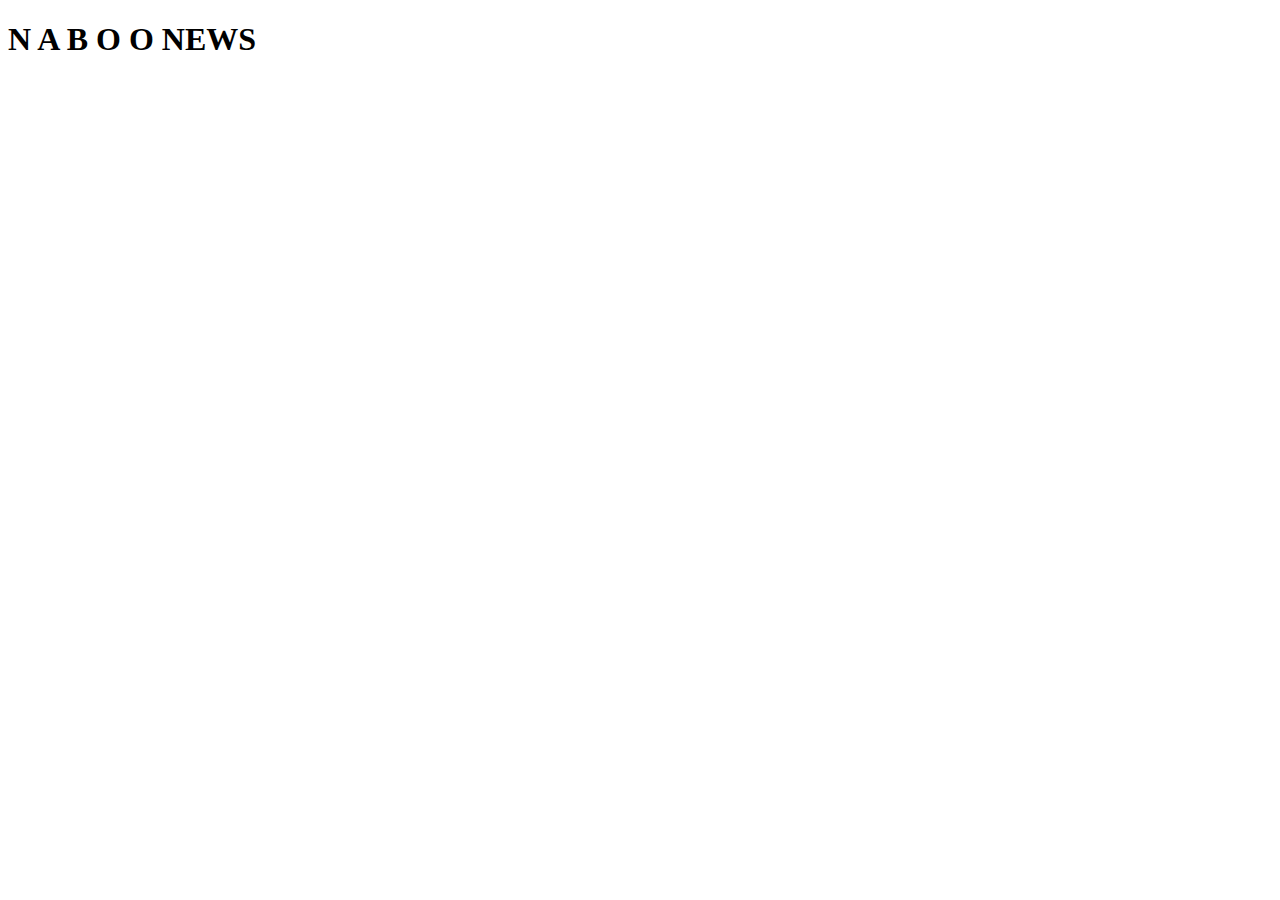
==== index.html @ 5a1ddd40 "Primera Pagina" ====
<!DOCTYPE html>
<html lang="en">
<head>
    <meta charset="UTF-8">
    <meta name="viewport" content="width=device-width, initial-scale=1.0">
    <title>Document</title>
</head>
<body>
    <h1>N A B O O    NEWS</h1>
</body>
</html>
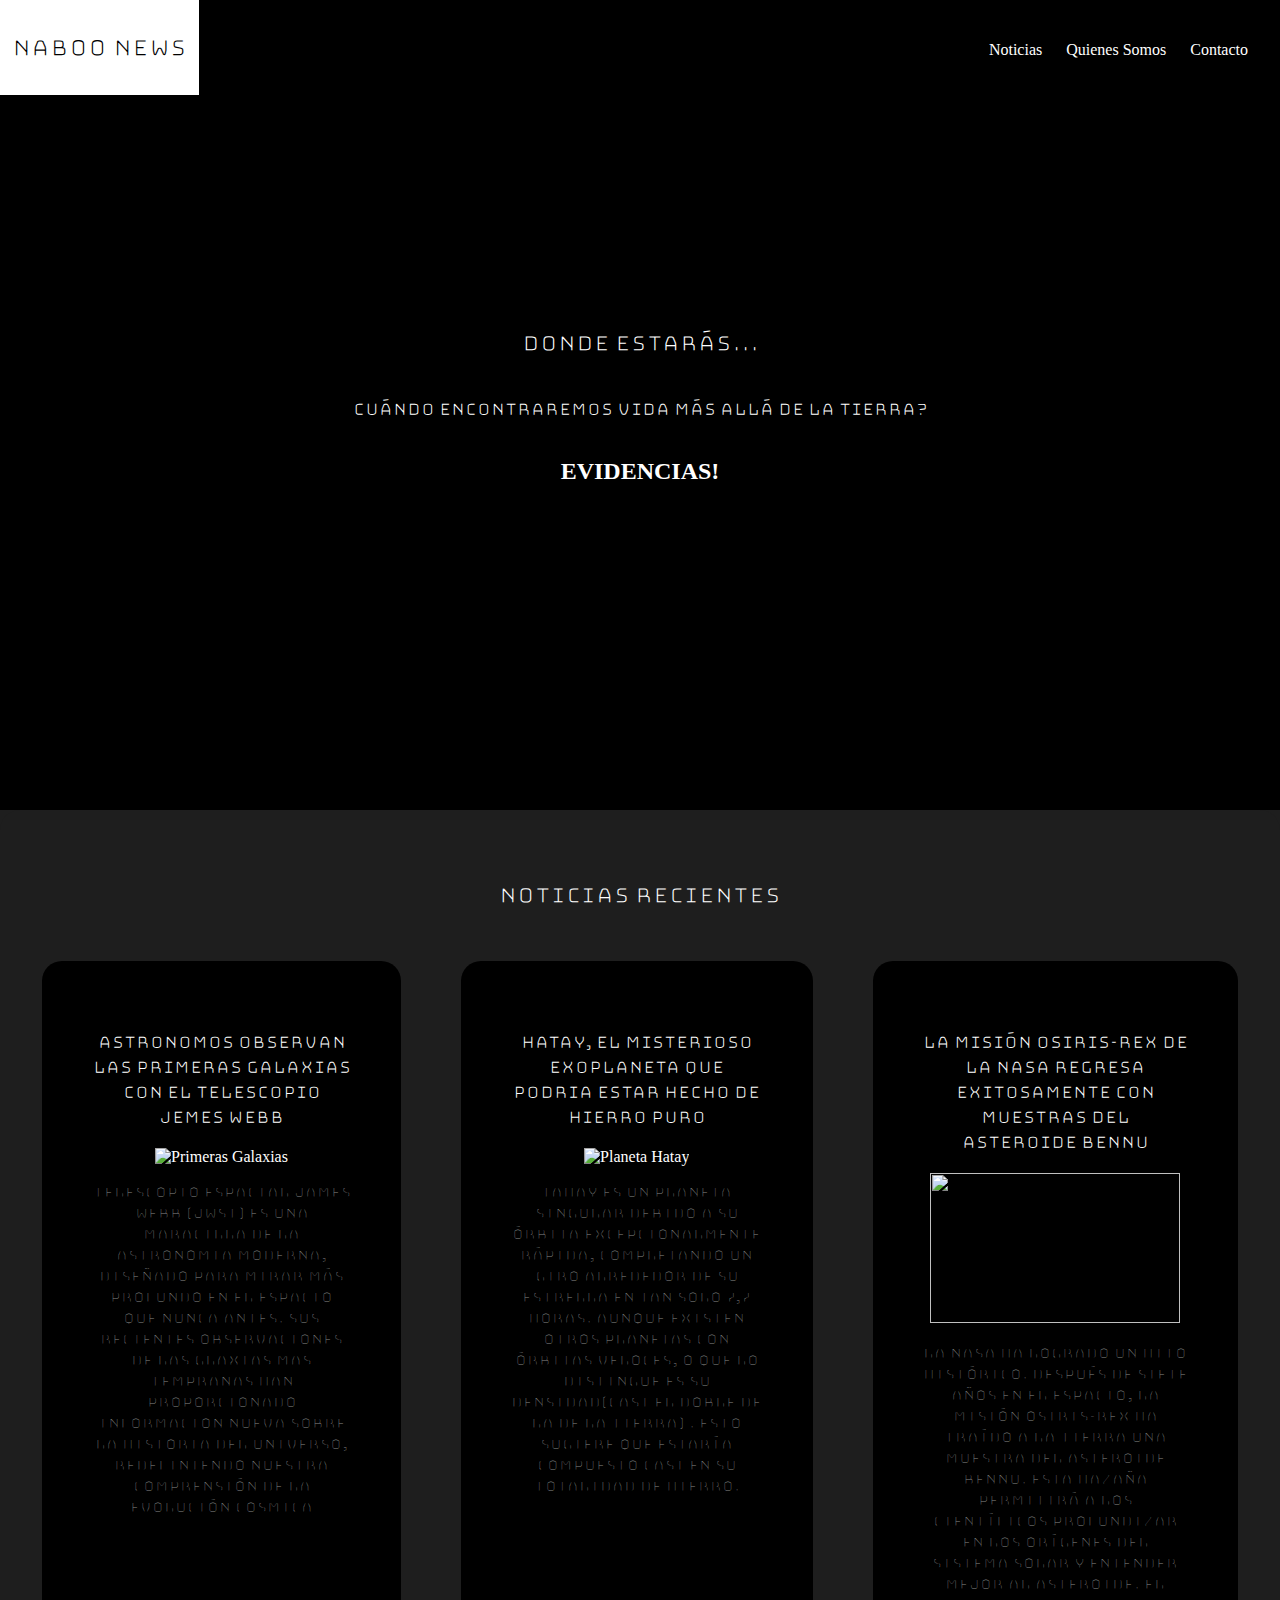
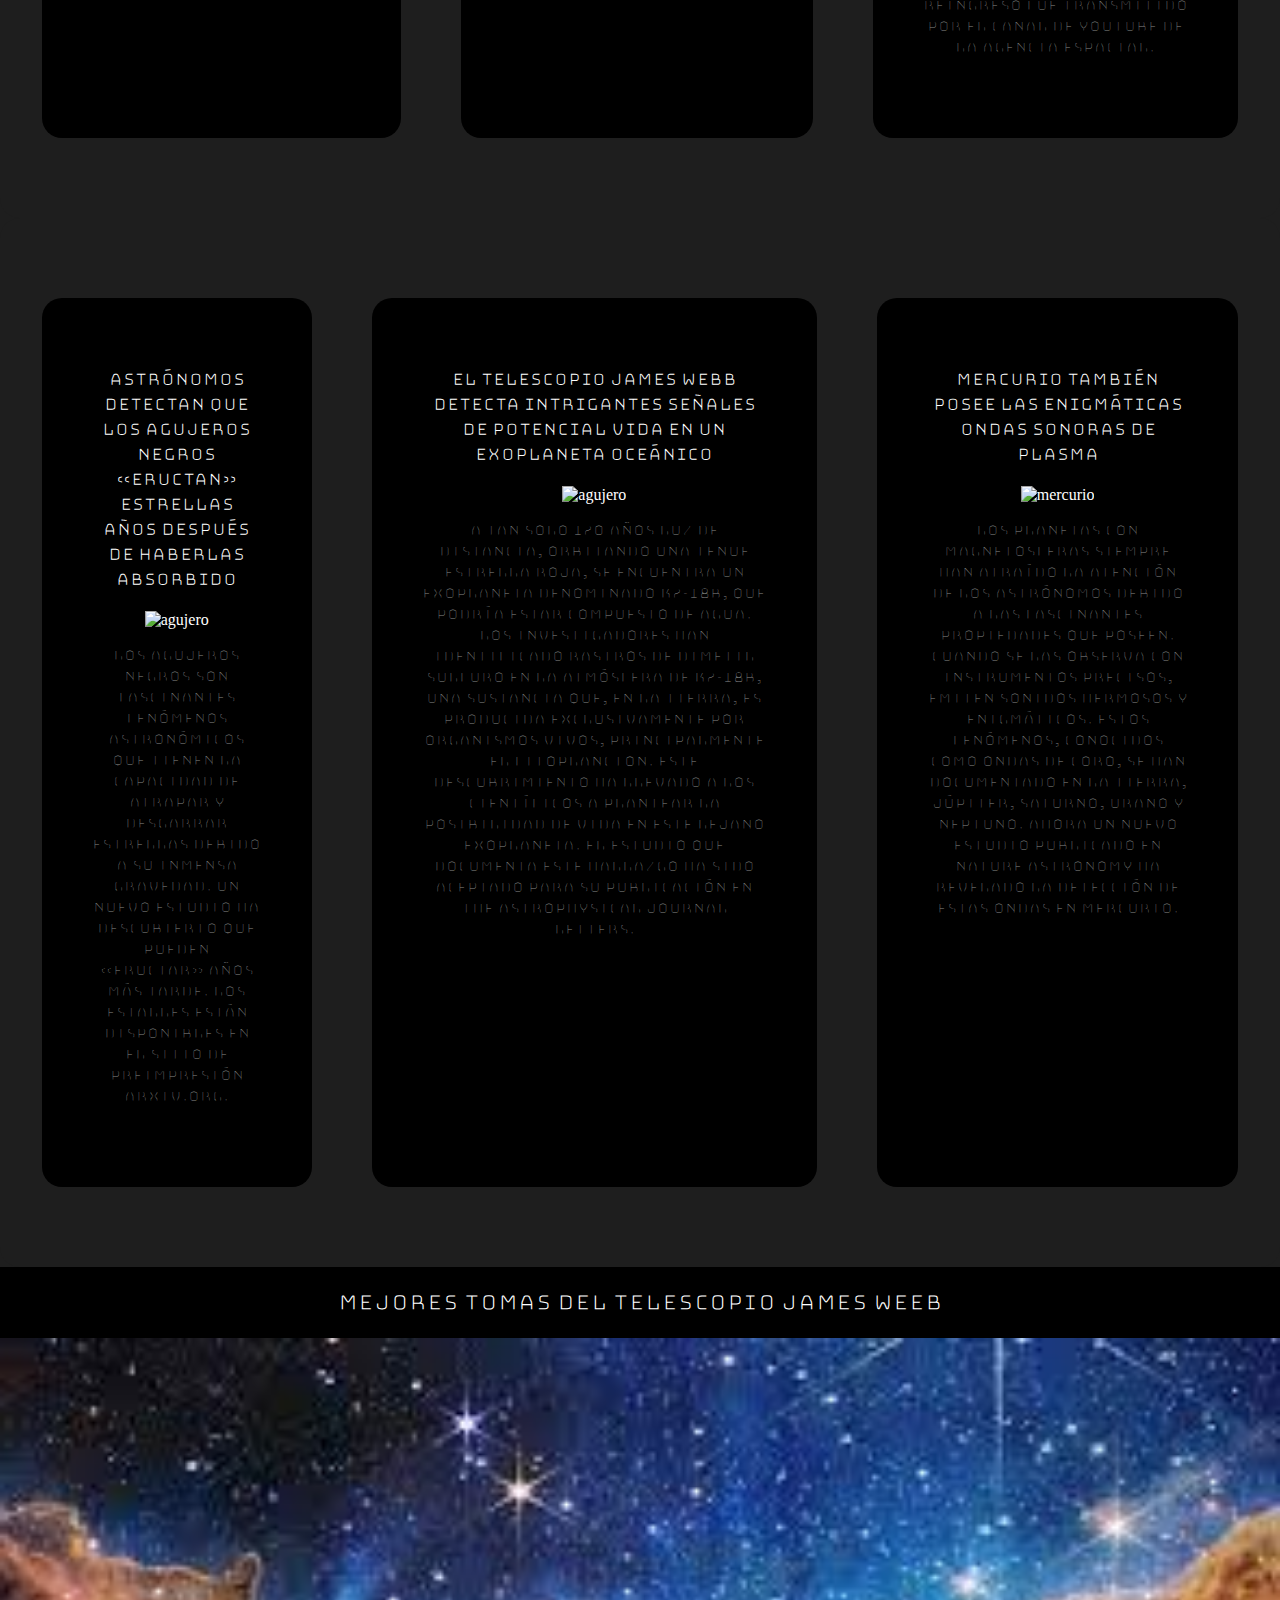
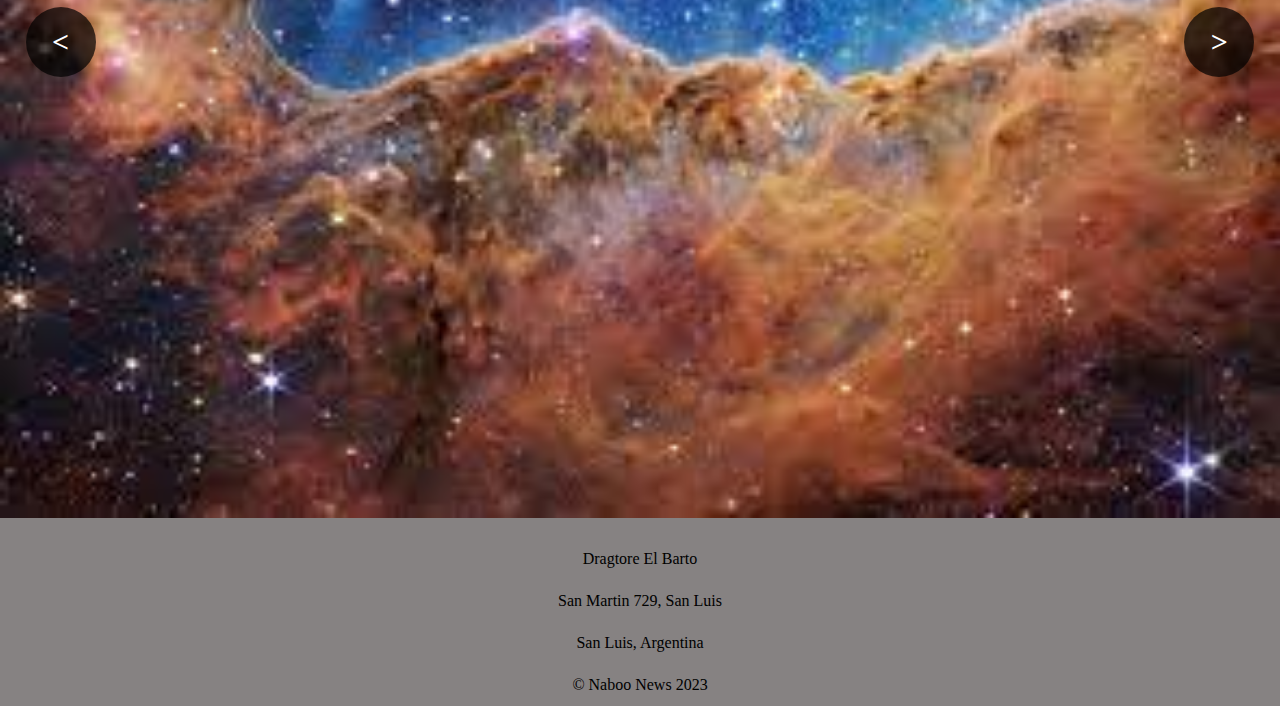
==== commit a18f4d4b: "entrega" ====
--- a/index.html
+++ b/index.html
@@ -1,11 +1,161 @@
 <!DOCTYPE html>
-<html lang="en">
+<html lang="es">
 <head>
     <meta charset="UTF-8">
     <meta name="viewport" content="width=device-width, initial-scale=1.0">
-    <title>Document</title>
+    <link rel="stylesheet" href="https://fonts.googleapis.com/css?family=Bungee Hairline">
+    <link rel="stylesheet" href="style.css">
+    <title>Naboo News</title>
 </head>
 <body>
-    <h1>N A B O O    NEWS</h1>
+    <!--Mi menu--> 
+    <header>
+        <div class="cajas">
+            <a href="C:\Users\Usuario\Documents\NetBeansProjects\PaulaMGimenez.github.io\index.html" class="titulo">
+                 <p class="nombre-pagina">NABOO NEWS</p>
+
+
+            </a>
+            <nav>
+                <!--debo agregar links a las otras paginas--> 
+                
+            
+                <a href="#cajasDeNoticias" class="nav-link">Noticias</a></li>
+                <a href="C:\Users\Usuario\Documents\NetBeansProjects\PaulaMGimenez.github.io\nosotros.html" class="nav-link">Quienes Somos</a></li>
+                <a href="C:\Users\Usuario\Documents\NetBeansProjects\PaulaMGimenez.github.io\formulario.html" class="nav-link">Contacto</a></li>
+                 
+             </nav>
+        </div>
+    </header>
+    <!--gif divertide-->
+    <section id="gifi">
+        <h2>Donde Estarás...</h2>
+        <h3>Cuándo encontraremos vida más allá de la Tierra?</h3>
+       <a class="evidencia" href="https://www.youtube.com/watch?v=bCoFfCgxBeM" target="_blank">EVIDENCIAS!</a> 
+    </section>
+
+
+  
+
+   <!--Primera noticia-->
+
+<section id="cajasDeNoticias">
+    <div class="cajas">
+        <h2> Noticias Recientes</h2>
+        <div class="noticias">
+            <div class="noticia">
+           
+                 <h3> Astronomos observan las primeras galaxias con el telescopio Jemes Webb</h3>
+       
+                <img src="C:\Users\Usuario\Desktop\tecnicatira en sofware\web1\MiPagina\Imagenes\primeraimagen-Webb.jpg"
+                    alt="Primeras Galaxias"  >
+    
+
+                <p><span>Telescopio Espacial James Webb (JWST)</span>  es una maracilla de la astronomia moderna, diseñado para mirar más profundo en el espacio que nunca antes.
+                Sus recientes observaciones de las glaxias mas tempranas han proporcionado informacion nueva sobre la historia del universo, redefiniendo nuestra comprensión de la evolución cosmica
+                </p>
+
+        
+
+            </div>
+             <div class="noticia">
+                <h3>Hatay, el misterioso exoplaneta que podria estar hecho de hierro puro</h3>
+        
+                <img src="C:\Users\Usuario\Desktop\tecnicatira en sofware\web1\MiPagina\Imagenes\Hatay.png "
+                alt="Planeta Hatay"  >
+           
+       
+                 <p>Tahay es un planeta singular debido a su órbita excepcionalmente rápida, completando 
+                 un giro alrededor de su estrella en tan solo 7,7 horas. Aunque existen otros planetas con órbitas veloces,
+                    o que lo distingue es su densidad<span>(casi el doble de la de la Tierra)</span> . 
+                    Esto sugiere que estaría compuesto casi en su totalidad de hierro.
+                </p>
+                </div>
+    
+    
+             <div class="noticia">
+                 <h3>La Misión OSIRIS-REx de la NASA regresa exitosamente con muestras del asteroide Bennu</h3>
+                    <img src="C:\Users\Usuario\Desktop\tecnicatira en sofware\web1\MiPagina\Imagenes\OSIRIS.png " >
+
+                 <p>La NASA ha logrado un hito histórico. Después de siete años en el espacio, la misión OSIRIS-REx ha traído
+               a la Tierra una muestra del asteroide Bennu. Esta hazaña permitirá a los científicos profundizar en los 
+               orígenes del Sistema Solar y entender mejor al asteroide.
+               El reingreso fue transmitido por el canal de YouTube de la agencia espacial.
+                 </p>
+
+                </div>
+        </div>
+    </div>
+    <div class="cajas">
+        <div class="noticias">
+            <div class="noticia">
+            <h3>Astrónomos detectan que los agujeros negros «eructan» estrellas años después de haberlas absorbido </h3>
+            <img src="C:\Users\Usuario\Desktop\tecnicatira en sofware\web1\MiPagina\Imagenes\agujero.png " alt="agujero" >
+            <p>Los agujeros negros son fascinantes fenómenos astronómicos que tienen la capacidad de atrapar y desgarrar estrellas debido a su inmensa gravedad. 
+            Un nuevo estudio ha descubierto que pueden «eructar» años más tarde. Los estalles están disponibles en el sitio de preimpresión arXiv.org.
+             </p>
+            </div>
+            <div class="noticia">
+            <h3>El telescopio James Webb detecta intrigantes señales de potencial vida en un exoplaneta oceánico</h3>
+
+            <img src="C:\Users\Usuario\Desktop\tecnicatira en sofware\web1\MiPagina\Imagenes\K2.jpg " alt="agujero"  >
+            <p>
+                A tan solo 120 años luz de distancia, orbitando una tenue estrella roja, se encuentra un exoplaneta denominado K2-18b,
+                 que podría estar compuesto de agua. 
+                 Los investigadores han identificado rastros de dimetil sulfuro en la atmósfera de K2-18b, una sustancia que,
+                 en la Tierra, es producida exclusivamente por organismos vivos, principalmente el fitoplancton. 
+                 Este descubrimiento ha llevado a los científicos a plantear la posibilidad de vida en este lejano exoplaneta. 
+                 El estudio que documenta este hallazgo ha sido aceptado para su publicación en The Astrophysical Journal Letters.
+            </p>
+
+            </div>
+            <div class="noticia">
+            
+            <h3>Mercurio también posee las enigmáticas ondas sonoras de plasma</h3>
+            <img src="C:\Users\Usuario\Desktop\tecnicatira en sofware\web1\MiPagina\Imagenes\mercurio.jpg" alt="mercurio " >
+            <p>
+                Los planetas con magnetosferas siempre han atraído la atención de los astrónomos debido a las fascinantes propiedades que poseen.
+                 Cuando se las observa con instrumentos precisos, emiten sonidos hermosos y enigmáticos. Estos fenómenos, conocidos como ondas de coro,
+                  se han documentado en la Tierra, Júpiter, Saturno, Urano y Neptuno. Ahora un nuevo estudio publicado en Nature Astronomy ha revelado la
+                   detección de estas ondas en Mercurio.
+            </p>
+        
+            </div>
+        </div>
+    </div>
+    </section>
+
+     <!-- carrucel de imagenes:3 --> 
+    <section>
+        
+   <div class="carrucelContainer">
+    <h2 class="gifi">Mejores Tomas Del Telescopio James Weeb</h2>
+    <div class="atras boton">
+        &#60
+    </div>
+    <div class="adelante boton">
+        &#62
+    </div>
+    <img src="Imagenes/carrusel/img1.jpg" alt="" id="imagen">
+
+
+   </div>
+    </section>
+
+<!--Final de mi pagina-->
+<footer>
+    <div class="final">
+   
+        <h2>Gracias Por Llegar al final de nuestras noticias!</h2>
+        
+        <p>Dragtore El Barto</p>
+        <p>San Martin 729, San Luis</p>
+        <p>San Luis, Argentina</p>
+         
+        <p>&copy; Naboo News 2023</p>
+
+    </div>
+</footer>
+<script src="script.js"></script>
 </body>
 </html>--- a/style.css
+++ b/style.css
@@ -0,0 +1,343 @@
+
+*{
+   
+    box-sizing: border-box;
+   
+}
+html{
+    scroll-behavior: smooth;
+}
+
+body{
+ background-color: black;
+    
+    margin: 0;
+}
+.nombre-pagina{
+    font-family: Bungee Hairline;
+}
+h2{
+    text-align: center;
+    font-family: Bungee Hairline;
+}
+h3{
+    font-family: Bungee Hairline;
+}
+a{
+    text-decoration: none; /*sacamos el color de los links*/
+    color: white;
+    
+}
+ul{list-style: none;}
+
+.cajas{
+    max-width: 1400px;
+    margin: auto;
+}
+header{
+   
+    background-color: black;
+   
+   
+}
+header .titulo{
+    margin: 0;
+    font-weight: bold;
+    color: #fff;
+    font-size: 1.6em;
+}
+header .cajas{
+    display: flex;
+    flex-direction: column;
+    align-items: center;
+    
+
+
+}
+
+header nav{
+    display: flex;
+    flex-direction: column;
+    text-align: center;
+    padding-bottom: 25px;
+    
+}
+header a{
+    padding: 5px 12px;
+    text-decoration: none;
+    color: #fff;
+}
+
+
+
+header a:hover{
+    margin-bottom: 5px;
+    background-color: white;
+    text-shadow: #fff;
+    color: black;
+
+    
+}
+#gifi{
+    display: flex;
+    align-items: center;
+    justify-content: center;
+    text-align: center;
+    flex-direction: column;
+    height: 90vh;
+    color: #fff;
+    background-image:linear-gradient(
+        0deg,
+        rgba(0,0,0,0.5),
+        rgba(0,0,0,0.5)
+    ) , url("Imagenes/carrusel/viaje.gif");
+    background-repeat: no-repeat;
+    background-size: cover;
+    background-position: center center;
+
+}
+#gifi h2{
+    color: white;
+
+}
+#hero h3{
+    color: #fff;
+}
+
+.evidencia{
+    font-size: 1.5em;
+    font-weight: bold;
+    padding: 15px;
+    border-radius: 10px;
+    border: 2px solid rgba(0,0,0,0.5);
+    box-shadow: 2px 2px 10px rgba(0,0,0,0.5);
+    color: #fff;
+    background-color: black;
+}
+.evidencia:hover{
+    background-color: rgb(68, 67, 67);
+}
+
+/*Carrusel*/
+
+
+img{
+    
+    width: 100%;
+    height: 100%;
+
+}
+.carrucelContainer{
+    background-color: black;
+    color: #fff;
+    display:block;
+    width: 100%;
+    position: relative;
+    height: 780px;
+    margin-top: 0;
+    
+
+}
+
+.boton{
+    font-size: 30px;
+    width: 70px;
+    height: 70px;
+    line-height: 70px;
+    border-radius: 50px;
+    background-color: rgba(0,0,0,0.7);
+    text-align: center;
+    font-weight: bold;
+    position: absolute;
+    color: #fff;
+    
+}
+.boton:hover{
+    cursor: pointer;
+    transform: scale(1.2,1.2);
+
+}
+.atras{
+    left: 2%;
+    top: calc(50% - 70px);
+}
+.adelante{
+    right: 2%;
+    top: calc(50% - 70px);
+}
+
+
+ #cajasDeNoticias{
+    background-color: rgb(30,30,30);
+    color: white;
+    text-align: center;
+    margin-bottom: 0;
+ }
+ #cajasDeNoticias .noticias{
+   background-color: rgb(30,30,30);
+  
+    
+ }
+ #cajasDeNoticias p{
+    font-family: Bungee Hairline;
+    color: #fff;
+ }
+ 
+#cajasDeNoticias h2{
+    font-weight: bold;
+    margin-top: 10;
+    font-family: Bungee Hairline;
+}
+ #cajasDeNoticias .cajas {
+    background-color: rgb(30,30,30);
+    padding: 50px 12px;
+    border-radius: 20px;
+ }
+ #cajasDeNoticias .noticia{
+    
+    background-position: center center;
+    background-size: cover;
+    padding: 50px 20px;
+    margin: 30px;
+    
+    
+    border-radius: 20px;
+ 
+    
+
+    
+}
+
+.noticia:first-child{
+    background-color: black;
+}
+
+.noticia:nth-child(2){
+    background-color: black;
+}
+.noticia:nth-child(3){
+    background-color: black;
+}
+
+
+footer{
+    margin-top: 20px;
+    background-color: rgb(134, 130, 130);
+    text-align: center;
+}
+ 
+
+footer p{
+    margin: 0;
+    padding: 12px;
+    color: black;
+}
+footer.final{
+    height: 150px;
+    display: flex;
+    justify-content: center;
+    align-items: flex-end;
+    margin-bottom: 25px;
+}
+
+#cajasDeNoticias2{
+    background-color: rgb(30, 30, 30);
+    color: white;
+    text-align: center;
+
+ }
+ #cajasDeNoticias2 .noticias{
+    background-color: rgb(30,30,30);
+   
+     
+  }
+  #cajasDeNoticias2 p{
+     font-family: Bungee Hairline;
+     color: #fff;
+  }
+ #cajasDeNoticias2 h2{
+     font-weight: bold;
+     margin-top: 10;
+     font-family: Bungee Hairline;
+ }
+  #cajasDeNoticias2 .cajas {
+     background-color: rgb(30,30,30);
+     padding: 50px 12px;
+     border-radius: 20px;
+     color: #fff;
+  }
+  #cajasDeNoticias2 .noticia{
+     
+     background-position: center center;
+     background-size: cover;
+     padding: 50px 20px;
+     margin: 30px;
+     margin-top: 100;
+     
+     border-radius: 20px;
+  
+     
+ 
+     
+ }
+ 
+   
+
+
+
+
+
+
+     
+ 
+   .d-block {
+    display: block;
+   }
+   .error{
+    border: 2px dashed red;
+}
+    
+
+@media (min-width: 720px){
+
+    header{
+        position: fixed;
+        width: 100%;
+    }
+    header .cajas{
+        flex-direction: row;
+        justify-content: space-between;
+    }
+    header nav{
+        flex-direction: row;
+        padding-bottom: 0;
+        padding-right: 20px;
+    }
+   
+
+    #cajasDeNoticias .noticias{
+       
+        display: flex;
+        justify-content: center;
+
+    }
+    #cajasDeNoticias p{
+        display: block;
+        margin-bottom: 30px;
+        
+    }
+    #cajasDeNoticias img{
+       width: 250px;
+       height: 150px;
+    }
+    
+    #cajasDeNoticias .noticia{
+        padding: 50px;
+    }
+    #cajasDeNoticias2 .noticias{
+        margin-top: 100px;
+    }
+   
+   
+}
+ 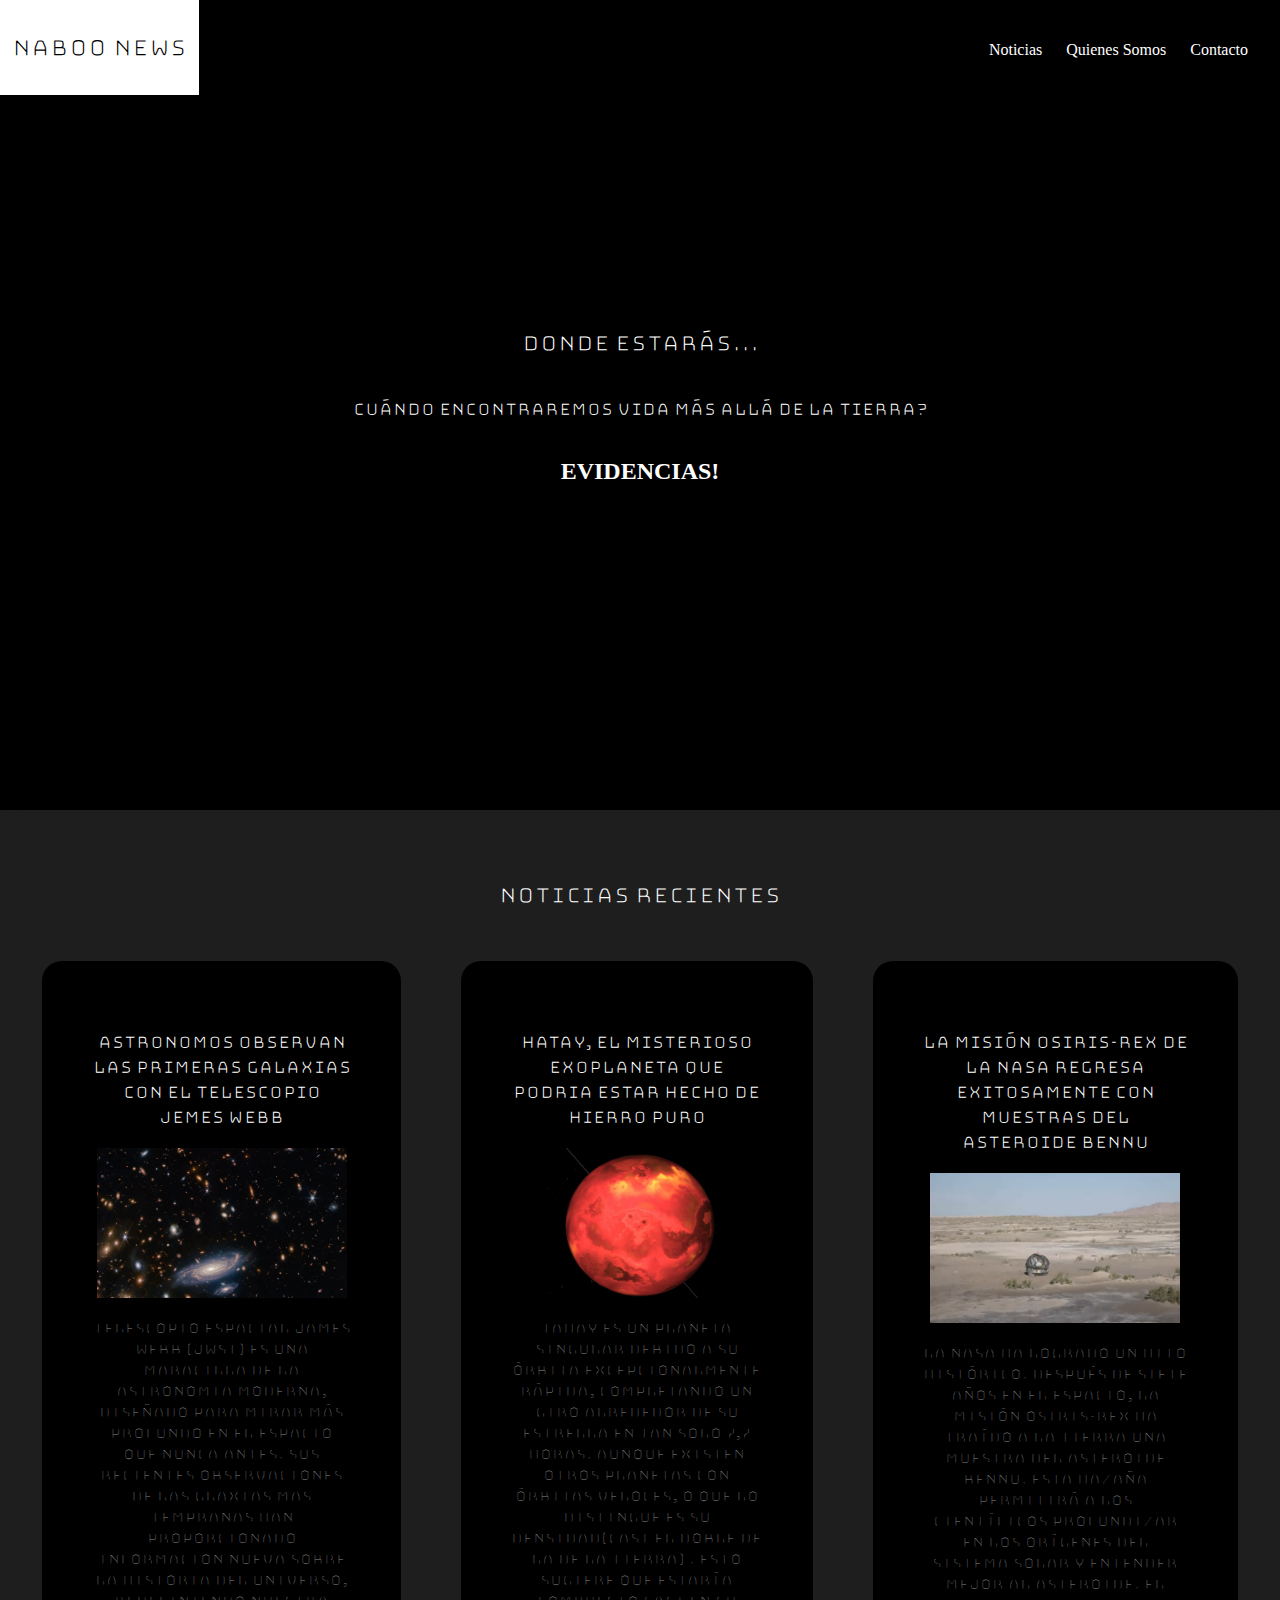
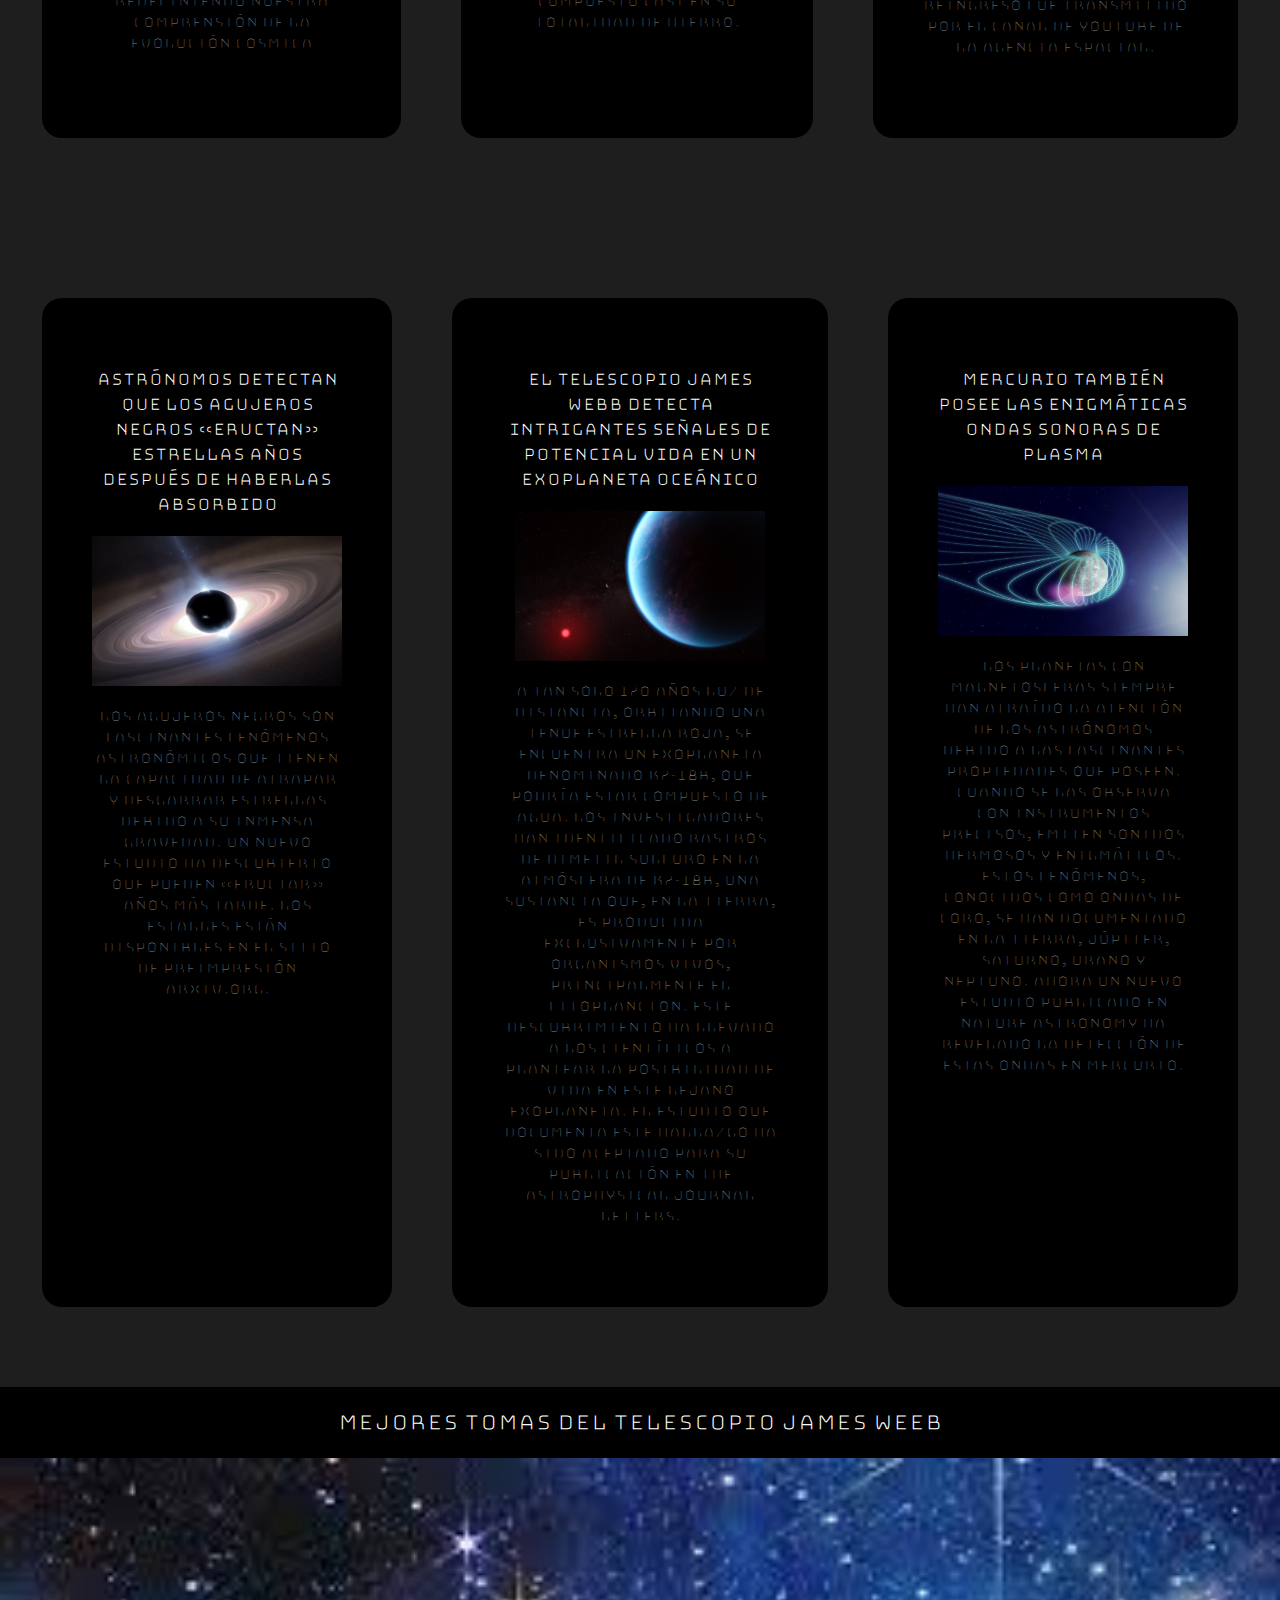
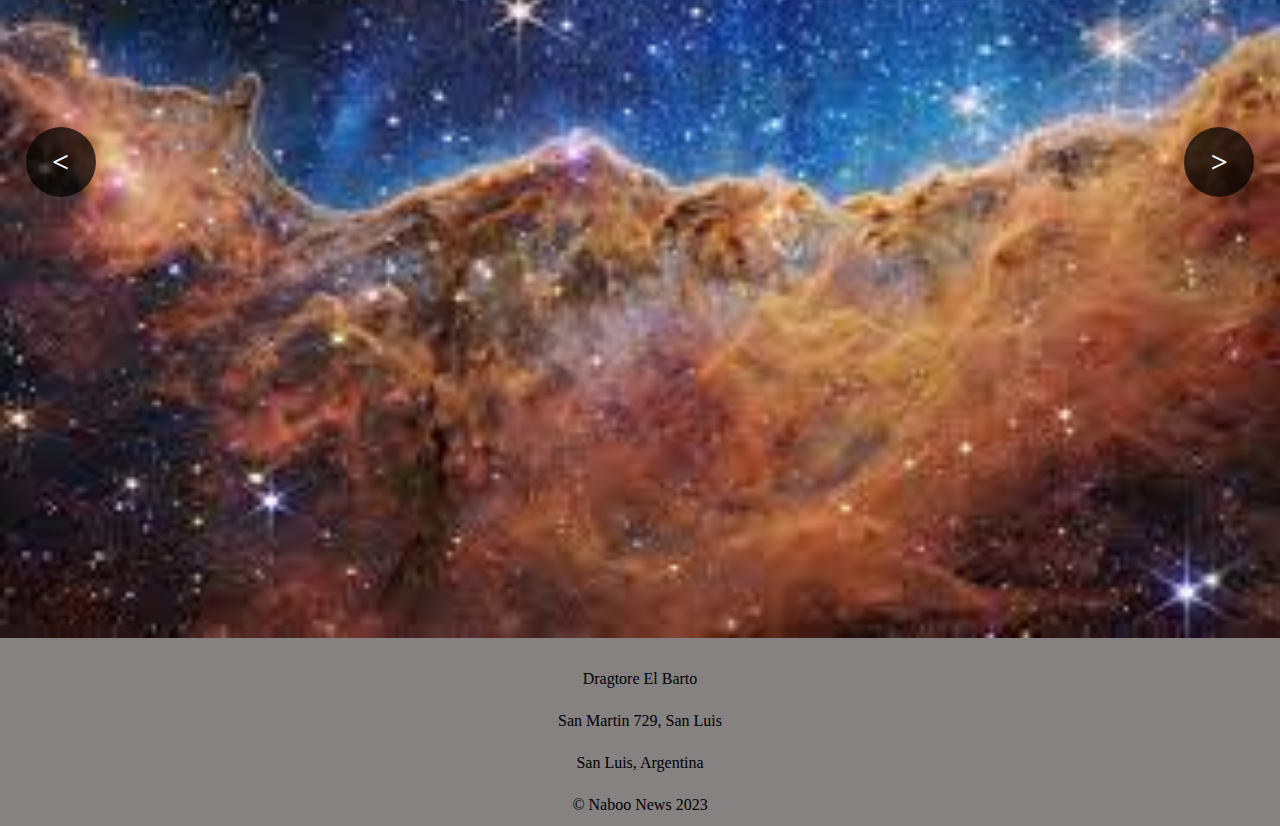
==== commit 27ebc133: "Arreglo direccion imagenes" ====
--- a/index.html
+++ b/index.html
@@ -47,7 +47,7 @@
            
                  <h3> Astronomos observan las primeras galaxias con el telescopio Jemes Webb</h3>
        
-                <img src="C:\Users\Usuario\Desktop\tecnicatira en sofware\web1\MiPagina\Imagenes\primeraimagen-Webb.jpg"
+                <img src="Imagenes/primeraimagen-Webb.jpg"
                     alt="Primeras Galaxias"  >
     
 
@@ -61,7 +61,7 @@
              <div class="noticia">
                 <h3>Hatay, el misterioso exoplaneta que podria estar hecho de hierro puro</h3>
         
-                <img src="C:\Users\Usuario\Desktop\tecnicatira en sofware\web1\MiPagina\Imagenes\Hatay.png "
+                <img src="Imagenes\Hatay.png "
                 alt="Planeta Hatay"  >
            
        
@@ -75,7 +75,7 @@
     
              <div class="noticia">
                  <h3>La Misión OSIRIS-REx de la NASA regresa exitosamente con muestras del asteroide Bennu</h3>
-                    <img src="C:\Users\Usuario\Desktop\tecnicatira en sofware\web1\MiPagina\Imagenes\OSIRIS.png " >
+                    <img src="Imagenes\OSIRIS.png " >
 
                  <p>La NASA ha logrado un hito histórico. Después de siete años en el espacio, la misión OSIRIS-REx ha traído
                a la Tierra una muestra del asteroide Bennu. Esta hazaña permitirá a los científicos profundizar en los 
@@ -90,7 +90,7 @@
         <div class="noticias">
             <div class="noticia">
             <h3>Astrónomos detectan que los agujeros negros «eructan» estrellas años después de haberlas absorbido </h3>
-            <img src="C:\Users\Usuario\Desktop\tecnicatira en sofware\web1\MiPagina\Imagenes\agujero.png " alt="agujero" >
+            <img src="Imagenes\agujero.png " alt="agujero" >
             <p>Los agujeros negros son fascinantes fenómenos astronómicos que tienen la capacidad de atrapar y desgarrar estrellas debido a su inmensa gravedad. 
             Un nuevo estudio ha descubierto que pueden «eructar» años más tarde. Los estalles están disponibles en el sitio de preimpresión arXiv.org.
              </p>
@@ -98,7 +98,7 @@
             <div class="noticia">
             <h3>El telescopio James Webb detecta intrigantes señales de potencial vida en un exoplaneta oceánico</h3>
 
-            <img src="C:\Users\Usuario\Desktop\tecnicatira en sofware\web1\MiPagina\Imagenes\K2.jpg " alt="agujero"  >
+            <img src="Imagenes\K2.jpg " alt="agujero"  >
             <p>
                 A tan solo 120 años luz de distancia, orbitando una tenue estrella roja, se encuentra un exoplaneta denominado K2-18b,
                  que podría estar compuesto de agua. 
@@ -112,7 +112,7 @@
             <div class="noticia">
             
             <h3>Mercurio también posee las enigmáticas ondas sonoras de plasma</h3>
-            <img src="C:\Users\Usuario\Desktop\tecnicatira en sofware\web1\MiPagina\Imagenes\mercurio.jpg" alt="mercurio " >
+            <img src="Imagenes\mercurio.jpg" alt="mercurio " >
             <p>
                 Los planetas con magnetosferas siempre han atraído la atención de los astrónomos debido a las fascinantes propiedades que poseen.
                  Cuando se las observa con instrumentos precisos, emiten sonidos hermosos y enigmáticos. Estos fenómenos, conocidos como ondas de coro,
